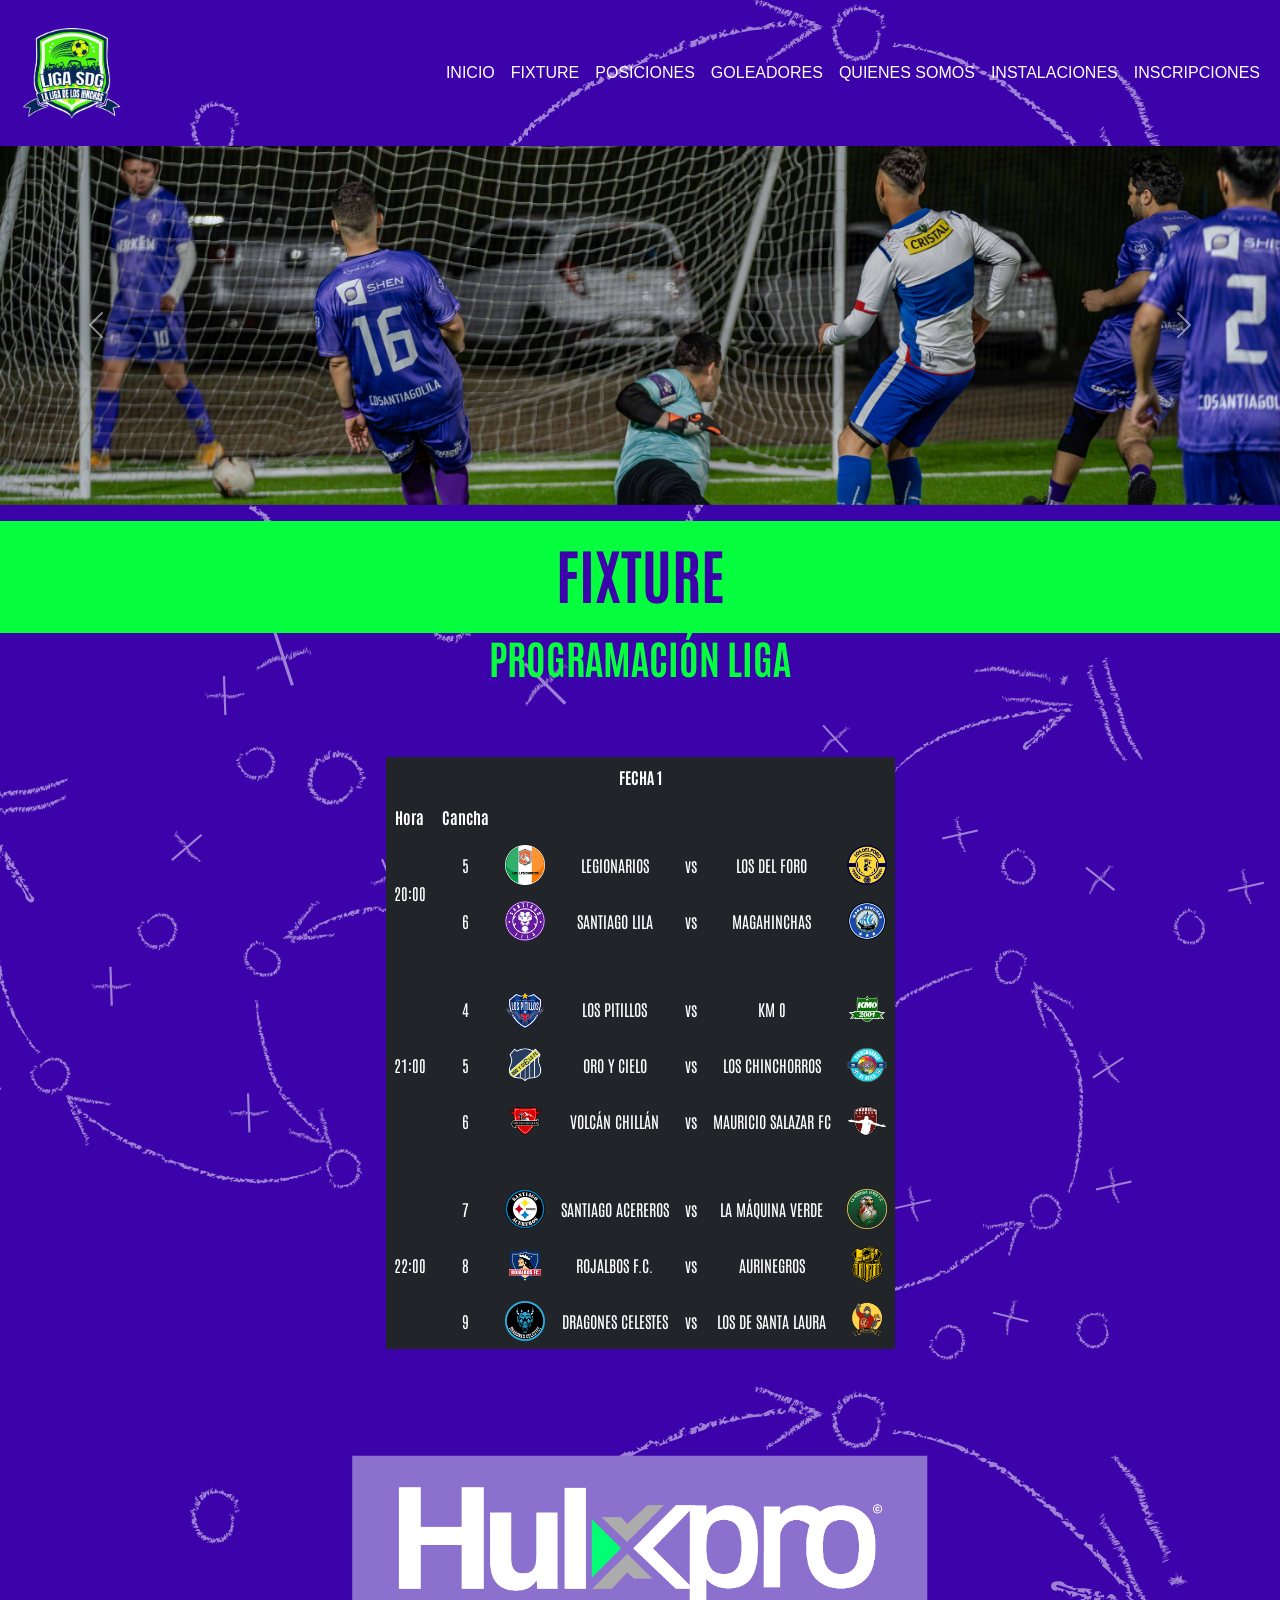
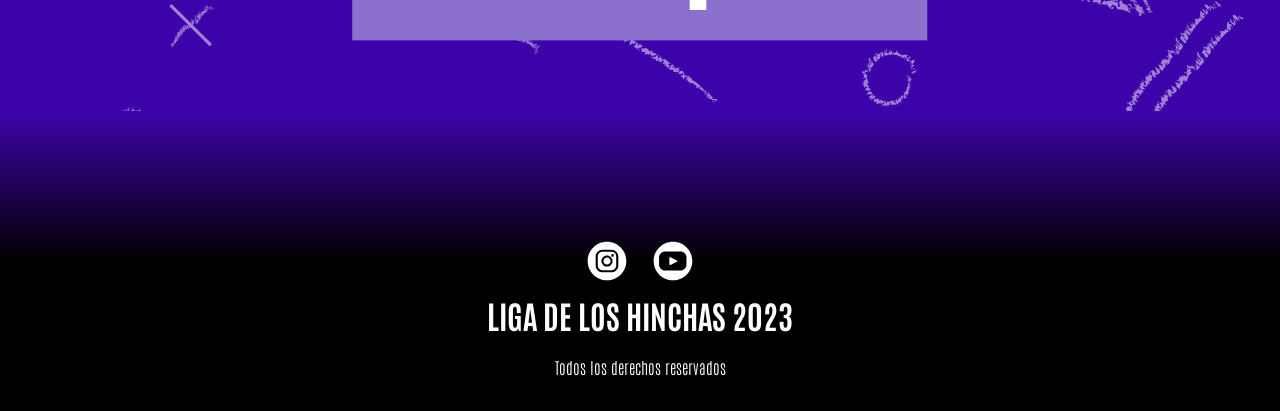
==== html/fixture.html @ db92ef1b "edicion logos" ====
<!DOCTYPE html>
<html lang="es">

<head>
    <meta charset="UTF-8">
    <meta name="viewport" content="width=device-width, initial-scale=1.0">
    <meta name="description" content="FIXTURE - Liga de los hinchas">
    <title> FIXTURE ⏐ LIGA DE LOS HINCHAS 2023</title>
    <!-- CSS BS -->
    <link href="https://cdn.jsdelivr.net/npm/bootstrap@5.3.2/dist/css/bootstrap.min.css" rel="stylesheet"
        integrity="sha384-T3c6CoIi6uLrA9TneNEoa7RxnatzjcDSCmG1MXxSR1GAsXEV/Dwwykc2MPK8M2HN" crossorigin="anonymous">

    <!-- CSS -->
    <link rel="stylesheet" href="../css/estilo.css">
    <link rel="shortcut icon" href="../img/LOGO 23.png">
</head>

<body>
    <header class="navbar navbar-expand-lg encabezado">
        <div class="container-fluid">
            <a href="../index.html" class="navbar-brand" href="#">
                <img class="ligaLogo" src="../img/LOGO 23.png" alt="Logo Liga">
            </a>
            <button class="navbar-toggler estilo-boton" type="button" data-bs-toggle="collapse"
                data-bs-target="#navbarNav" aria-controls="navbarNav" aria-expanded="false"
                aria-label="Toggle navigation">
                <img src="../img/icon.png" alt="Menú">
            </button>
            <nav class="collapse navbar-collapse" id="navbarNav">
                <ul class="navbar-nav fuentesNav ms-auto">
                    <li class="nav-item">
                        <a class="nav-link text-white" aria-current="page" href="../index.html">INICIO</a>
                    </li>
                    <li class="nav-item">
                        <a class="nav-link text-white" href="../html/fixture.html">FIXTURE</a>
                    </li>
                    <li class="nav-item">
                        <a class="nav-link text-white" href="../html/posiciones.html">POSICIONES</a>
                    </li>
                    <li class="nav-item">
                        <a class="nav-link text-white" href="../html/goleadores.html">GOLEADORES</a>
                    </li>
                    <li class="nav-item">
                        <a class="nav-link text-white" href="../html/quienessomos.html">QUIENES SOMOS</a>
                    </li>
                    <li class="nav-item">
                        <a class="nav-link text-white" href="../html/instalaciones.html">INSTALACIONES</a>
                    </li>
                    <li class="nav-item">
                        <a class="nav-link text-white" href="../html/inscripciones.html">INSCRIPCIONES</a>
                    </li>
                </ul>
            </nav>
        </div>
    </header>

    <main>
        <!-- CAROUSEL -->

        <div id="carouselExampleAutoplaying" class="carousel slide" data-bs-ride="carousel">
            <div class="carousel-inner">
                <div class="carousel-item active">
                    <img src="../img/banner.jpg" class="d-block w-100" alt="GolUC">
                </div>
                <div class="carousel-item">
                    <img src="../img/banner-1.jpg" class="d-block w-100" alt="iquique">
                </div>
                <div class="carousel-item">
                    <img src="../img/banner-2.jpg" class="d-block w-100" alt="angello">
                </div>
                <div class="carousel-item">
                    <img src="../img/banner-3.jpg" class="d-block w-100" alt="volcan">
                </div>
                <div class="carousel-item">
                    <img src="../img/banner-4.jpg" class="d-block w-100" alt="volcanOC">
                </div>

            </div>
            <button class="carousel-control-prev" type="button" data-bs-target="#carouselExample" data-bs-slide="prev">
                <span class="carousel-control-prev-icon" aria-hidden="true"></span>
                <span class="visually-hidden">Previous</span>
            </button>
            <button class="carousel-control-next" type="button" data-bs-target="#carouselExample" data-bs-slide="next">
                <span class="carousel-control-next-icon" aria-hidden="true"></span>
                <span class="visually-hidden">Next</span>
            </button>
        </div>

        <!-- TITULO -->

        <div class="tituloHoja mt-3">
            <h1>FIXTURE</h1>
        </div>

        <div>
            <h2>PROGRAMACIÓN LIGA</h2>
        </div>

        <div class="container">
            <div class="row justify-content-center">
                <div class="col-auto mt-5">
                    <table class="table table-md table-dark table-borderless mx-auto d-block">
                        <thead class="justify-content-center">
                            <tr class="text-center">
                                <th colspan="7">FECHA 1</th>
                            </tr>
                            <tr class="text-center">
                                <th>Hora</th>
                                <th>Cancha</th>
                                <th colspan="7">
                                    </td>
                            </tr>
                        </thead>
                        <tbody class="text-center">
                            <tr>
                                <td rowspan="2">20:00</td>
                                <td>5</td>
                                <td><img class="equipoLogo" src="../img/equipos/Los Legionarios.png" alt="Legionarios"></a></td>
                                <td>LEGIONARIOS</td>
                                <td>vs</td>
                                <td>LOS DEL FORO</td>
                                <td><img class="equipoLogo" src="../img/equipos/Logo LdF.png" alt="ldf"></a></td>
                            </tr>
                            <tr>
                                <td>6</td>
                                <td><img class="equipoLogo" src="../img/equipos/Club Social Santiago Lila.png" alt="stgolila"></a></td>
                                <td>SANTIAGO LILA</td>
                                <td>vs</td>
                                <td>MAGAHINCHAS</td>
                                <td><img class="equipoLogo" src="../img/equipos/MagaHinchas.png" alt="MagaHinchas"></a></td>
                            </tr>
                            <tr>
                                <td colspan="7"> </td>
                            </tr>
                            <tr>
                                <td colspan="7"> </td>
                            </tr>
                            <tr>
                                <td rowspan="3">21:00</td>
                                <td>4</td>
                                <td><img class="equipoLogo" src="../img/equipos/Los Pitillos FC.png" alt="Pitillos"></a></td>
                                <td>LOS PITILLOS</td>
                                <td>vs</td>
                                <td>KM 0</td>
                                <td><img class="equipoLogo" src="../img/equipos/Kilometro Cero.png" alt="km0"></a></td>
                            </tr>
                            <tr>
                                <td>5</td>
                                <td><img class="equipoLogo" src="../img/equipos/OROYCIELO FC.png" alt="oroycielo"></a></td>
                                <td>ORO Y CIELO</td>
                                <td>vs</td>
                                <td>LOS CHINCHORROS</td>
                                <td><img class="equipoLogo" src="../img/equipos/Chinchorros de Arica.png" alt="Chinchorros"></a></td>
                            </tr>
                            <tr>
                                <td>6</td>
                                <td><img class="equipoLogo" src="../img/equipos/Club Atletico Volcan Chillan.png" alt="volcan"></a></td>
                                <td>VOLCÁN CHILLÁN</td>
                                <td>vs</td>
                                <td>MAURICIO SALAZAR FC</td>
                                <td><img class="equipoLogo" src="../img/equipos/Mauricio Salazar FC.png" alt="mauricio"></a></td>
                            </tr>
                            <tr>
                                <td colspan="7"> </td>
                            </tr>
                            <tr>
                                <td colspan="7"> </td>
                            </tr>
                            <tr>
                                <td rowspan="3">22:00</td>
                                <td>7</td>
                                <td><img class="equipoLogo" src="../img/equipos/Stgo Acereros.png" alt="acereros"></a></td>
                                <td>SANTIAGO ACEREROS</td>
                                <td>vs</td>
                                <td>LA MÁQUINA VERDE</td>
                                <td><img class="equipoLogo" src="../img/equipos/La Maquina Verde.png" alt="maquinaverde"></a></td>
                            </tr>
                            <tr>
                                <td>8</td>
                                <td><img class="equipoLogo" src="../img/equipos/Rojalbos FC.png" alt="Rojalbos"></a></td>
                                <td>ROJALBOS F.C.</td>
                                <td>vs</td>
                                <td>AURINEGROS</td>
                                <td><img class="equipoLogo" src="../img/equipos/Los Aurinegros.png" alt="aurinegros"></a></td>
                            </tr>
                            <tr>
                                <td>9</td>
                                <td><img class="equipoLogo" src="../img/equipos/Dragones Celestes.png" alt="dragones"></a></td>
                                <td>DRAGONES CELESTES</td>
                                <td>vs</td>
                                <td>LOS DE SANTA LAURA</td>
                                <td><img class="equipoLogo" src="../img/equipos/Los de Sta Laura.png" alt="stalaura"></a></td>
                            </tr>
                        </tbody>
                    </table>
                </div>
            </div>
        </div>

    </main>

    <aside>
        <!-- auspicios -->
        <div id="carouselExampleAutoplaying" class="carousel slide" data-bs-ride="carousel">
            <div class="carousel-inner">
                <div class="carousel-item active">
                    <img src="../img/hulx.png" class="d-block w-100" alt="hulxpro">
                </div>
                <div class="carousel-item">
                    <img src="../img/PG Medic.png" class="d-block w-100" alt="pgmedic">
                </div>
                <div class="carousel-item">
                    <img src="../img/siker.png" class="d-block w-100" alt="siker">
                </div>
            </div>
        </div>
    </aside>

    <footer>
        <div class="footerMagic">
            <a href="https://www.instagram.com/ligadeloshinchas/">
                <img src="../img/instagram.svg" width="40px" alt="instagram" class="socialMedia"></a>
            <a href="https://www.youtube.com/channel/UC2h4QHnriYRCSRneR3cPmeQ">
                <img src="../img/youtube.svg" width="40px" alt="youtube" class="socialMedia"></a>
            <p class="ligaDelos"> LIGA DE LOS HINCHAS 2023 </p>
            <p class="derechosReservados"> Todos los derechos reservados </p>
        </div>
    </footer>

    <!-- JS BS -->
    <script src="https://cdn.jsdelivr.net/npm/bootstrap@5.3.2/dist/js/bootstrap.bundle.min.js"
        integrity="sha384-C6RzsynM9kWDrMNeT87bh95OGNyZPhcTNXj1NW7RuBCsyN/o0jlpcV8Qyq46cDfL" crossorigin="anonymous">
        </script>

</body>

</html>
---- css/estilo.css ----
/* COLORES */
/* FUENTES */
/* ANIMACIONES */
@import url("https://fonts.googleapis.com/css2?family=Antonio:wght@700&display=swap");
@keyframes texto {
  0% {
    opacity: 0;
  }
  100% {
    opacity: 100%;
  }
}
/* BODY */
* {
  margin: 0;
  padding: 0;
}

body {
  background-color: #3D03AA;
  background-image: url(../img/tactics.svg);
  grid-area: body;
}

/* ASIDE */
aside {
  margin: 20px;
  padding-top: 20px;
  padding-left: 10%;
  padding-right: 10%;
  padding-bottom: 20px;
}

h1 {
  font-size: 60px;
  font-weight: bold;
  text-align: center;
  font-family: "antonio", sans-serif;
  animation-name: texto;
  animation-duration: 4s;
  animation-iteration-count: 1;
  animation-delay: 1s;
}

h2 {
  font-size: 40px;
  color: #05ff3f;
  font-weight: bold;
  text-align: center;
  font-family: "antonio", sans-serif;
}

h3 {
  color: white;
  font-size: 1rem;
  font-family: Verdana, Geneva, Tahoma, sans-serif;
  margin: 30px;
}

h5 {
  color: #ffffff;
  font-weight: bold;
  font-size: 25px;
  font-family: "antonio", sans-serif;
}

a {
  color: #ffffff;
  font-family: Verdana, Geneva, Tahoma, sans-serif;
}

p {
  color: #ffffff;
  font-size: 1rem;
  font-family: Verdana, Geneva, Tahoma, sans-serif;
}

.tituloHoja {
  background-color: #05ff3f;
  color: #3D03AA;
  text-align: center;
  text-transform: uppercase;
  font-weight: bold;
  padding: 16px;
  margin-top: none;
}

.tituloSomos {
  text-align: center;
  margin: 20px;
}

.equipoLogo {
  height: 40px;
  align-self: center;
}

.equipoMuestra {
  height: 80px;
  align-self: center;
}

/* MIXIN */
/* FUENTE */
/* NAV */
.fuentesNav {
  color: #ffffff;
  font-size: 1, 5rem;
  text-transform: uppercase;
  padding-left: 15px;
}

.fuentesNav a:hover {
  background-color: #05ff3f;
  color: #3D03AA;
}

/* HEADER */
header {
  color: #ffffff;
}

.ligaLogo {
  width: 120px;
}

/* CAROUSEL */
.carouselExample {
  margin-bottom: 0px;
}

.navbar-toggler img {
  width: 45px;
  height: 40px;
}

.estilo-boton {
  border: solid 2px #ffffff;
}
.estilo-boton:hover {
  box-shadow: 0 0 5px #05ff3f;
}

/* CARDS */
/* Galeria de Noticias */
.tituloHoja {
  background-color: #05ff3f;
  color: #3D03AA;
  text-align: center;
  text-transform: uppercase;
  font-weight: bold;
  padding: 16px;
  margin-top: none;
}

.row {
  margin: 20px;
  padding: 0;
}
.row p,
.row h5 {
  color: #ffffff;
  text-align: center;
}
.row .col .card p {
  text-align: left;
  margin: auto;
}

.card-text {
  margin-top: 20px;
}

.card {
  background-color: #3D03AA;
  border: none;
}

.text-body-secondary {
  color: #ffffff;
}

.mapa-contenedor {
  position: relative;
  padding-bottom: 100%;
  height: 0;
  overflow: hidden;
}

.mapa-contenedor iframe {
  position: absolute;
  top: 0;
  left: 0;
  width: 100%;
  height: 100%;
}

/* TABLAS */
.container {
  font-family: "antonio", sans-serif;
  font-size: 1, 5rem;
  align-content: center;
}

td {
  align-content: center;
}

/* FORMULARIO */
label {
  text-align: center;
  font-family: Verdana, Geneva, Tahoma, sans-serif;
}

form ul li label {
  font-family: Verdana, Geneva, Tahoma, sans-serif;
}
form ul li textarea {
  width: 300px;
  box-sizing: border-box;
  border: 1px solid #05ff3f;
}

input {
  width: 300px;
  box-sizing: border-box;
  border: 1px solid #05ff3f;
}

/* INSCRIPCIONES */
.boton-inscripcion {
  background-color: #05ff3f;
  border-color: #ffffff;
  color: #3D03AA;
}

.formInscripciones {
  margin: 30px;
  color: #ffffff;
  border-color: #05ff3f;
  box-shadow: #05ff3f;
}

.formulario {
  color: #05ff3f;
  font-weight: bolder;
  background-color: #05ff3f;
  text-align: center;
  text-shadow: #05ff3f;
  font-family: Verdana, Geneva, Tahoma, sans-serif;
  font-display: center;
}

label {
  font-size: 1rem;
  text-align: center;
  font-family: Verdana, Geneva, Tahoma, sans-serif;
  font-display: center;
  display: flex;
}

.boton-inscripcion:hover {
  background-color: #3D03AA;
  color: #05ff3f;
  border-color: #ffffff;
}

/* FOOTER */
footer {
  background-image: linear-gradient(to bottom, #3D03AA, black, black);
  grid-area: footer;
  height: 300px;
  padding-top: 120px;
  padding-right: 30px;
  padding-bottom: 0px;
  padding-left: 30px;
  border: 10px;
}

.footerMagic {
  text-align: center;
  position: fixed bottom;
}

.socialMedia {
  margin-top: 10px;
  margin-bottom: 10px;
  margin-left: 10px;
  margin-right: 10px;
}

.derechosReservados {
  color: #ffffff;
  font-size: 1rem;
  font-weight: lighter;
  text-align: center;
  font-family: "antonio", sans-serif;
}

.ligaDelos {
  color: #ffffff;
  font-size: 2rem;
  font-weight: bold;
  font-family: "antonio", sans-serif;
  text-align: center;
}

/* INSTALACIONES */
.googleMaps {
  margin: 10px;
  padding: 10px;
  height: 70%;
}

.textoInstalaciones {
  text-align: left;
}

/* QUIENES SOMOS */
.youTube {
  margin: 10px;
  padding: 10px;
  height: 70%;
}

.mapa-responsive,
.imagen-responsive {
  width: 70%;
  height: auto;
  margin: 0 auto;
  display: block;
}

.centrarElemento {
  width: 100%;
  height: 100%;
  margin: 0;
  display: block;
}

.quienesSomos {
  margin: 30px;
  padding-left: 50px;
  padding-right: 50px;
  background-color: #3D03AA;
}

/*# sourceMappingURL=estilo.css.map */
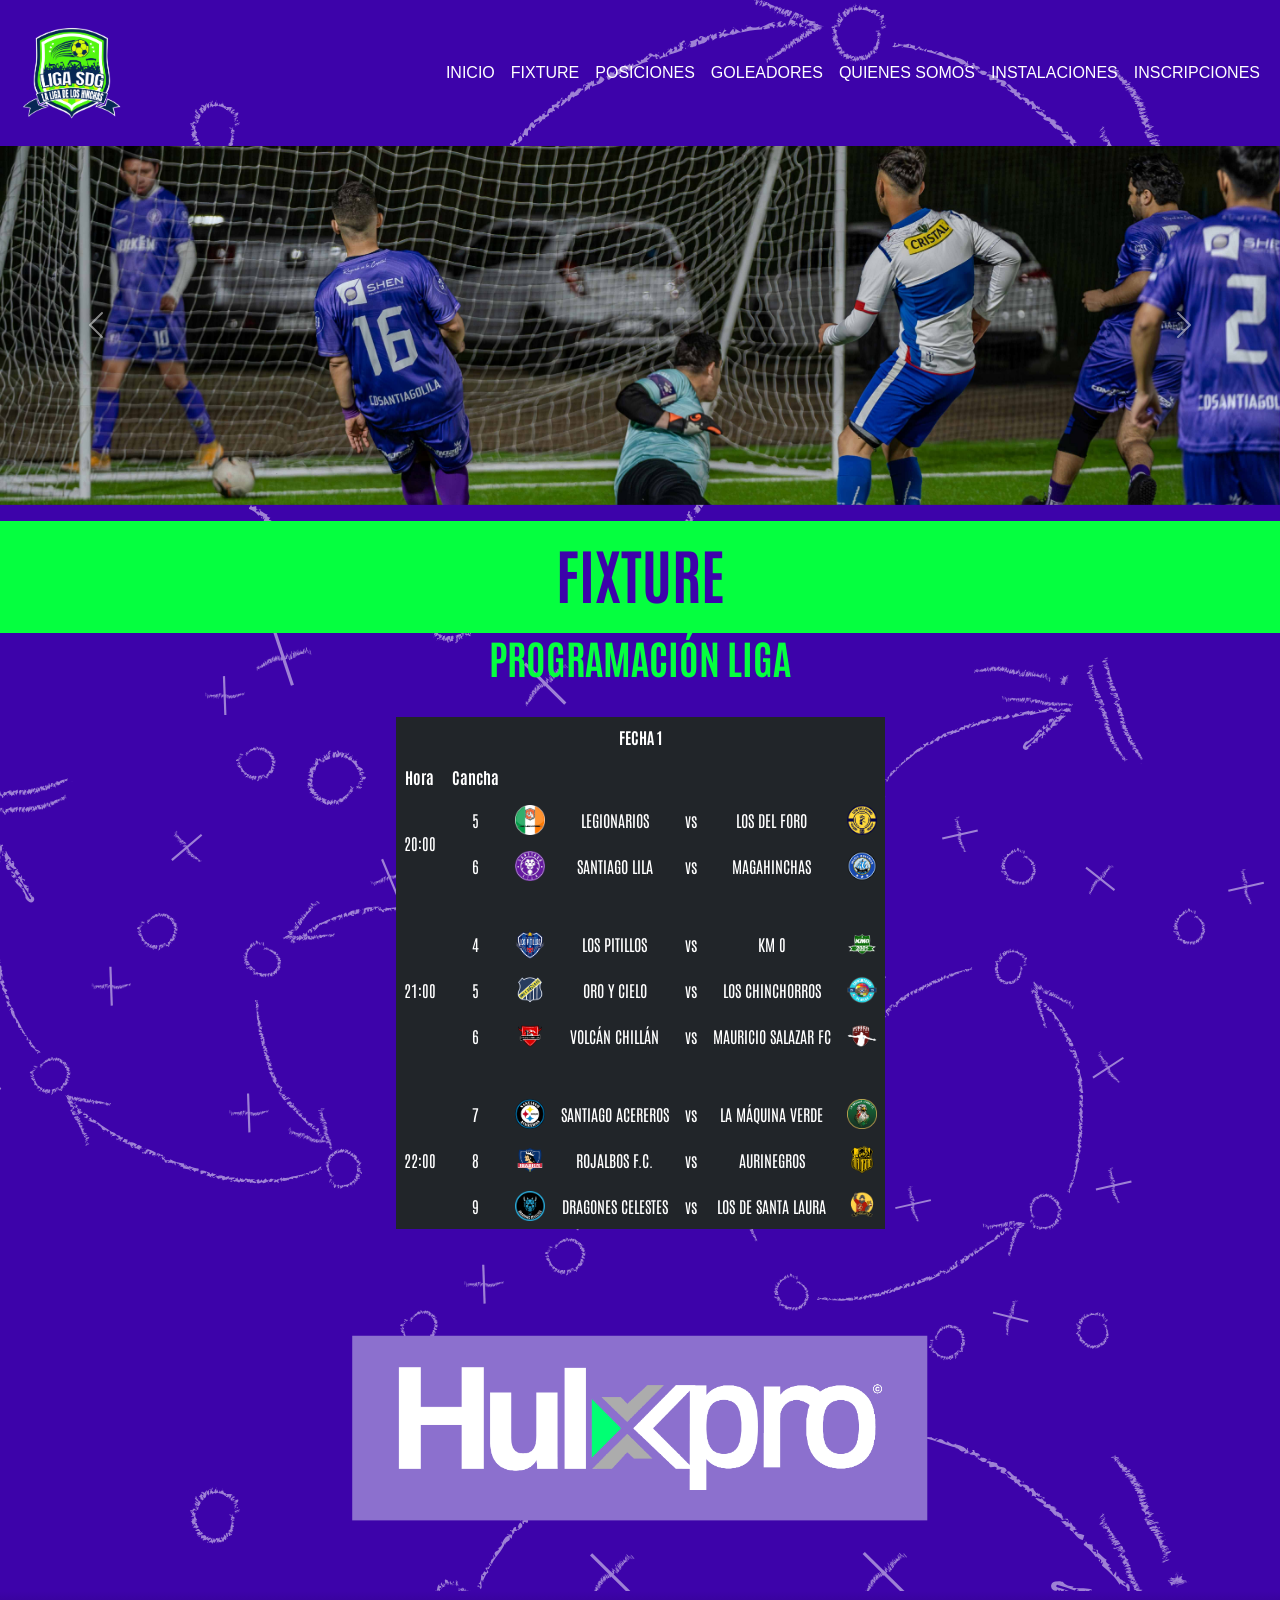
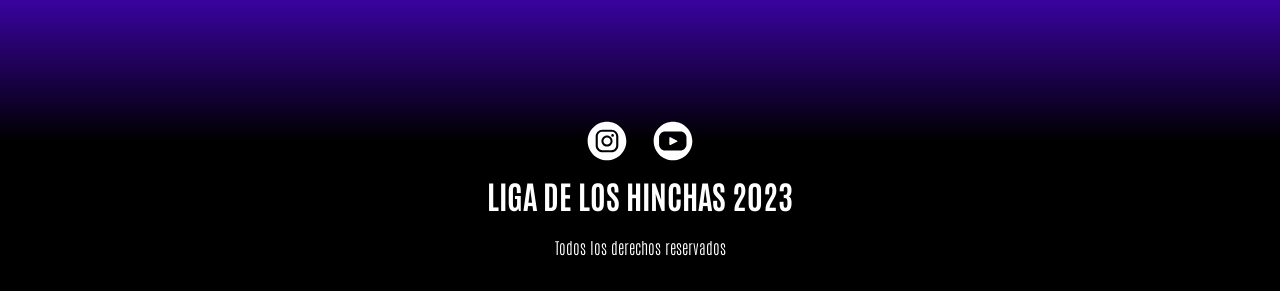
==== commit 21325614: "pequeños cambios" ====
--- a/html/fixture.html
+++ b/html/fixture.html
@@ -98,8 +98,8 @@
 
         <div class="container">
             <div class="row justify-content-center">
-                <div class="col-auto mt-5">
-                    <table class="table table-md table-dark table-borderless mx-auto d-block">
+                <div class="col-auto mt-2">
+                    <table class="table table-dark table-borderless mx-auto d-block">
                         <thead class="justify-content-center">
                             <tr class="text-center">
                                 <th colspan="7">FECHA 1</th>
@@ -115,7 +115,8 @@
                             <tr>
                                 <td rowspan="2">20:00</td>
                                 <td>5</td>
-                                <td><img class="equipoLogo" src="../img/equipos/Los Legionarios.png" alt="Legionarios"></a></td>
+                                <td><img class="equipoLogo" src="../img/equipos/Los Legionarios.png"
+                                        alt="Legionarios"></a></td>
                                 <td>LEGIONARIOS</td>
                                 <td>vs</td>
                                 <td>LOS DEL FORO</td>
@@ -123,11 +124,13 @@
                             </tr>
                             <tr>
                                 <td>6</td>
-                                <td><img class="equipoLogo" src="../img/equipos/Club Social Santiago Lila.png" alt="stgolila"></a></td>
+                                <td><img class="equipoLogo" src="../img/equipos/Club Social Santiago Lila.png"
+                                        alt="stgolila"></a></td>
                                 <td>SANTIAGO LILA</td>
                                 <td>vs</td>
                                 <td>MAGAHINCHAS</td>
-                                <td><img class="equipoLogo" src="../img/equipos/MagaHinchas.png" alt="MagaHinchas"></a></td>
+                                <td><img class="equipoLogo" src="../img/equipos/MagaHinchas.png" alt="MagaHinchas"></a>
+                                </td>
                             </tr>
                             <tr>
                                 <td colspan="7"> </td>
@@ -138,7 +141,8 @@
                             <tr>
                                 <td rowspan="3">21:00</td>
                                 <td>4</td>
-                                <td><img class="equipoLogo" src="../img/equipos/Los Pitillos FC.png" alt="Pitillos"></a></td>
+                                <td><img class="equipoLogo" src="../img/equipos/Los Pitillos FC.png" alt="Pitillos"></a>
+                                </td>
                                 <td>LOS PITILLOS</td>
                                 <td>vs</td>
                                 <td>KM 0</td>
@@ -146,19 +150,23 @@
                             </tr>
                             <tr>
                                 <td>5</td>
-                                <td><img class="equipoLogo" src="../img/equipos/OROYCIELO FC.png" alt="oroycielo"></a></td>
+                                <td><img class="equipoLogo" src="../img/equipos/OROYCIELO FC.png" alt="oroycielo"></a>
+                                </td>
                                 <td>ORO Y CIELO</td>
                                 <td>vs</td>
                                 <td>LOS CHINCHORROS</td>
-                                <td><img class="equipoLogo" src="../img/equipos/Chinchorros de Arica.png" alt="Chinchorros"></a></td>
+                                <td><img class="equipoLogo" src="../img/equipos/Chinchorros de Arica.png"
+                                        alt="Chinchorros"></a></td>
                             </tr>
                             <tr>
                                 <td>6</td>
-                                <td><img class="equipoLogo" src="../img/equipos/Club Atletico Volcan Chillan.png" alt="volcan"></a></td>
+                                <td><img class="equipoLogo" src="../img/equipos/Club Atletico Volcan Chillan.png"
+                                        alt="volcan"></a></td>
                                 <td>VOLCÁN CHILLÁN</td>
                                 <td>vs</td>
                                 <td>MAURICIO SALAZAR FC</td>
-                                <td><img class="equipoLogo" src="../img/equipos/Mauricio Salazar FC.png" alt="mauricio"></a></td>
+                                <td><img class="equipoLogo" src="../img/equipos/Mauricio Salazar FC.png"
+                                        alt="mauricio"></a></td>
                             </tr>
                             <tr>
                                 <td colspan="7"> </td>
@@ -169,27 +177,33 @@
                             <tr>
                                 <td rowspan="3">22:00</td>
                                 <td>7</td>
-                                <td><img class="equipoLogo" src="../img/equipos/Stgo Acereros.png" alt="acereros"></a></td>
+                                <td><img class="equipoLogo" src="../img/equipos/Stgo Acereros.png" alt="acereros"></a>
+                                </td>
                                 <td>SANTIAGO ACEREROS</td>
                                 <td>vs</td>
                                 <td>LA MÁQUINA VERDE</td>
-                                <td><img class="equipoLogo" src="../img/equipos/La Maquina Verde.png" alt="maquinaverde"></a></td>
+                                <td><img class="equipoLogo" src="../img/equipos/La Maquina Verde.png"
+                                        alt="maquinaverde"></a></td>
                             </tr>
                             <tr>
                                 <td>8</td>
-                                <td><img class="equipoLogo" src="../img/equipos/Rojalbos FC.png" alt="Rojalbos"></a></td>
+                                <td><img class="equipoLogo" src="../img/equipos/Rojalbos FC.png" alt="Rojalbos"></a>
+                                </td>
                                 <td>ROJALBOS F.C.</td>
                                 <td>vs</td>
                                 <td>AURINEGROS</td>
-                                <td><img class="equipoLogo" src="../img/equipos/Los Aurinegros.png" alt="aurinegros"></a></td>
+                                <td><img class="equipoLogo" src="../img/equipos/Los Aurinegros.png"
+                                        alt="aurinegros"></a></td>
                             </tr>
                             <tr>
                                 <td>9</td>
-                                <td><img class="equipoLogo" src="../img/equipos/Dragones Celestes.png" alt="dragones"></a></td>
+                                <td><img class="equipoLogo" src="../img/equipos/Dragones Celestes.png"
+                                        alt="dragones"></a></td>
                                 <td>DRAGONES CELESTES</td>
                                 <td>vs</td>
                                 <td>LOS DE SANTA LAURA</td>
-                                <td><img class="equipoLogo" src="../img/equipos/Los de Sta Laura.png" alt="stalaura"></a></td>
+                                <td><img class="equipoLogo" src="../img/equipos/Los de Sta Laura.png"
+                                        alt="stalaura"></a></td>
                             </tr>
                         </tbody>
                     </table>
--- a/css/estilo.css
+++ b/css/estilo.css
@@ -91,7 +91,7 @@
 }
 
 .equipoLogo {
-  height: 40px;
+  height: 30px;
   align-self: center;
 }
 
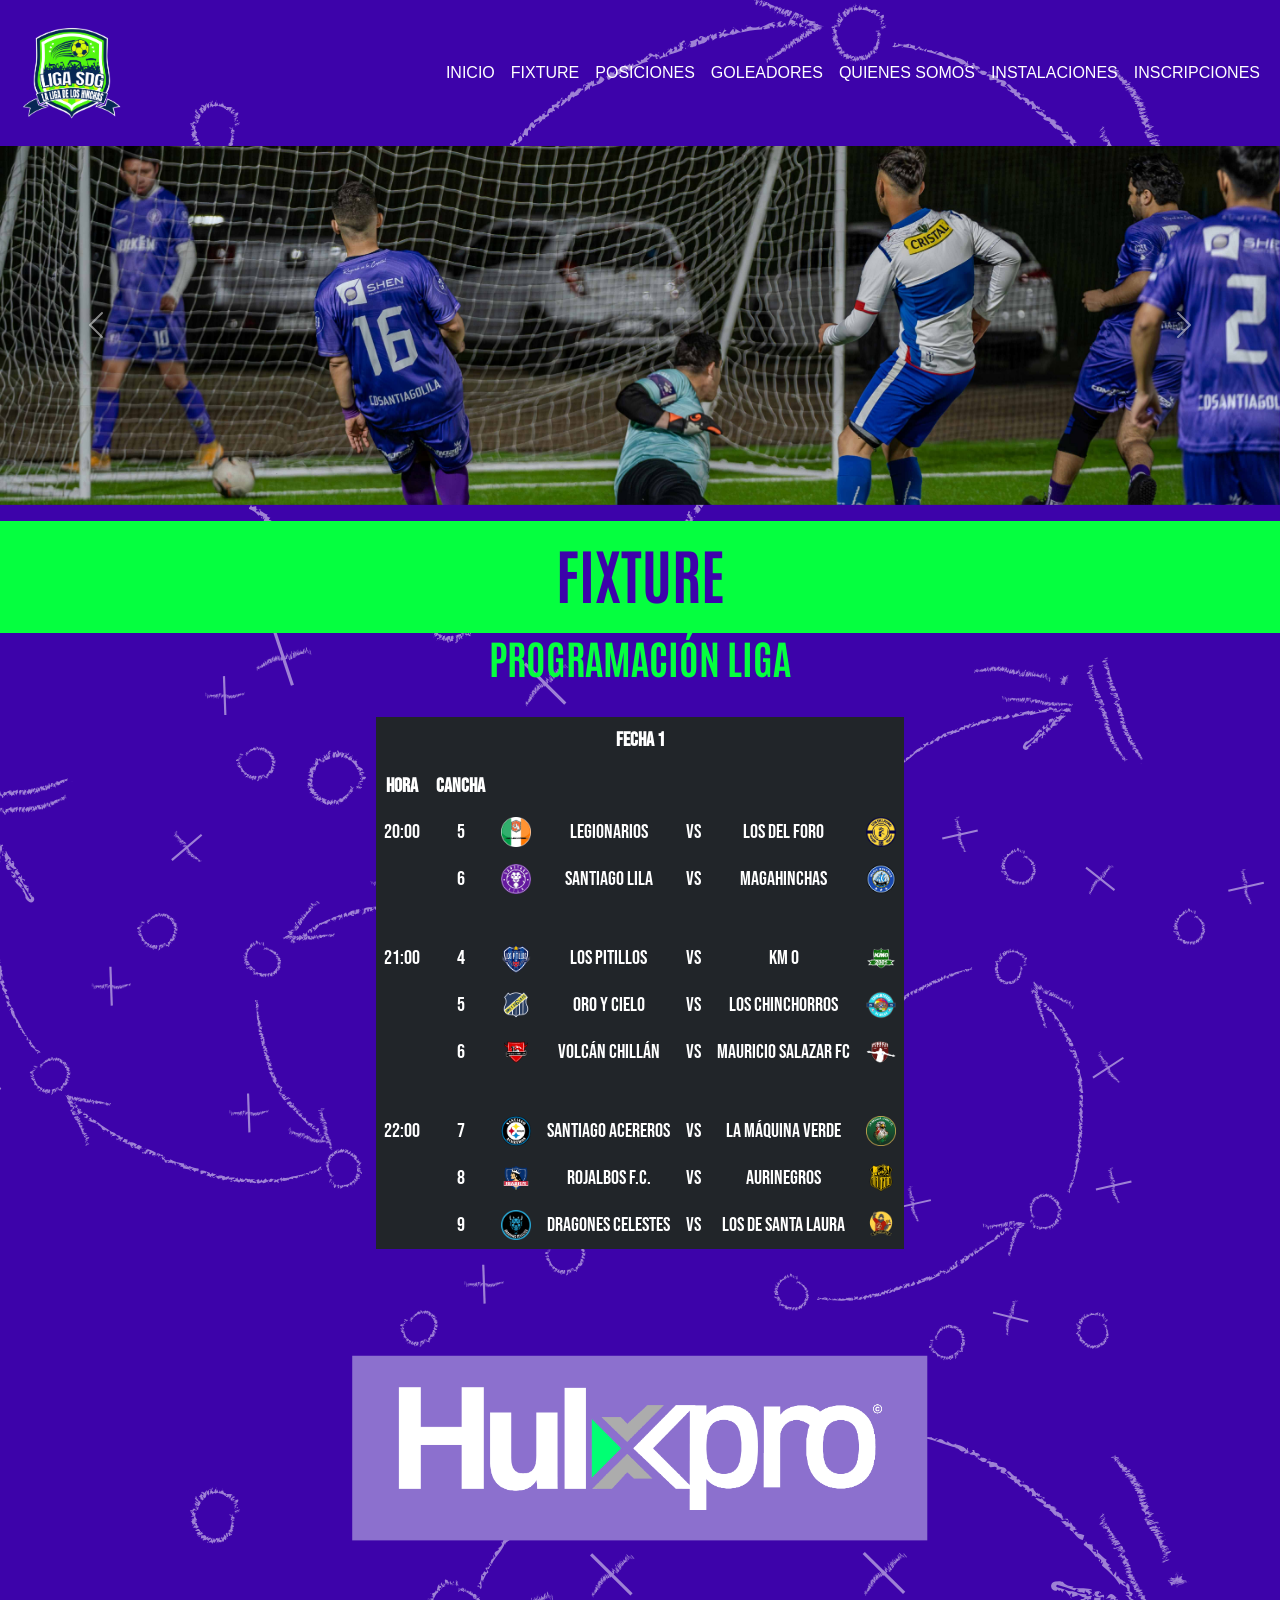
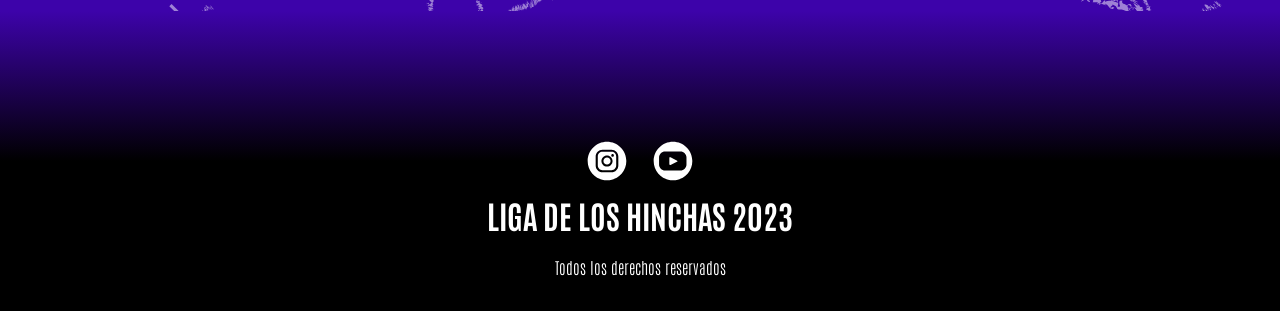
==== commit a8bade9e: "cambiando fuentes" ====
--- a/html/fixture.html
+++ b/html/fixture.html
@@ -99,7 +99,7 @@
         <div class="container">
             <div class="row justify-content-center">
                 <div class="col-auto mt-2">
-                    <table class="table table-dark table-borderless mx-auto d-block">
+                    <table class="table table-hover table-dark table-borderless mx-auto d-block">
                         <thead class="justify-content-center">
                             <tr class="text-center">
                                 <th colspan="7">FECHA 1</th>
--- a/css/estilo.css
+++ b/css/estilo.css
@@ -1,7 +1,8 @@
 /* COLORES */
 /* FUENTES */
 /* ANIMACIONES */
-@import url("https://fonts.googleapis.com/css2?family=Antonio:wght@700&display=swap");
+@import url("https://fonts.googleapis.com/css2?family=Antonio:wght@200;500;700&display=swap");
+@import url("https://fonts.googleapis.com/css2?family=Bebas+Neue&display=swap");
 @keyframes texto {
   0% {
     opacity: 0;
@@ -197,12 +198,8 @@
 
 /* TABLAS */
 .container {
-  font-family: "antonio", sans-serif;
-  font-size: 1, 5rem;
-  align-content: center;
-}
-
-td {
+  font-family: "Bebas Neue", sans-serif;
+  font-size: 20px;
   align-content: center;
 }
 
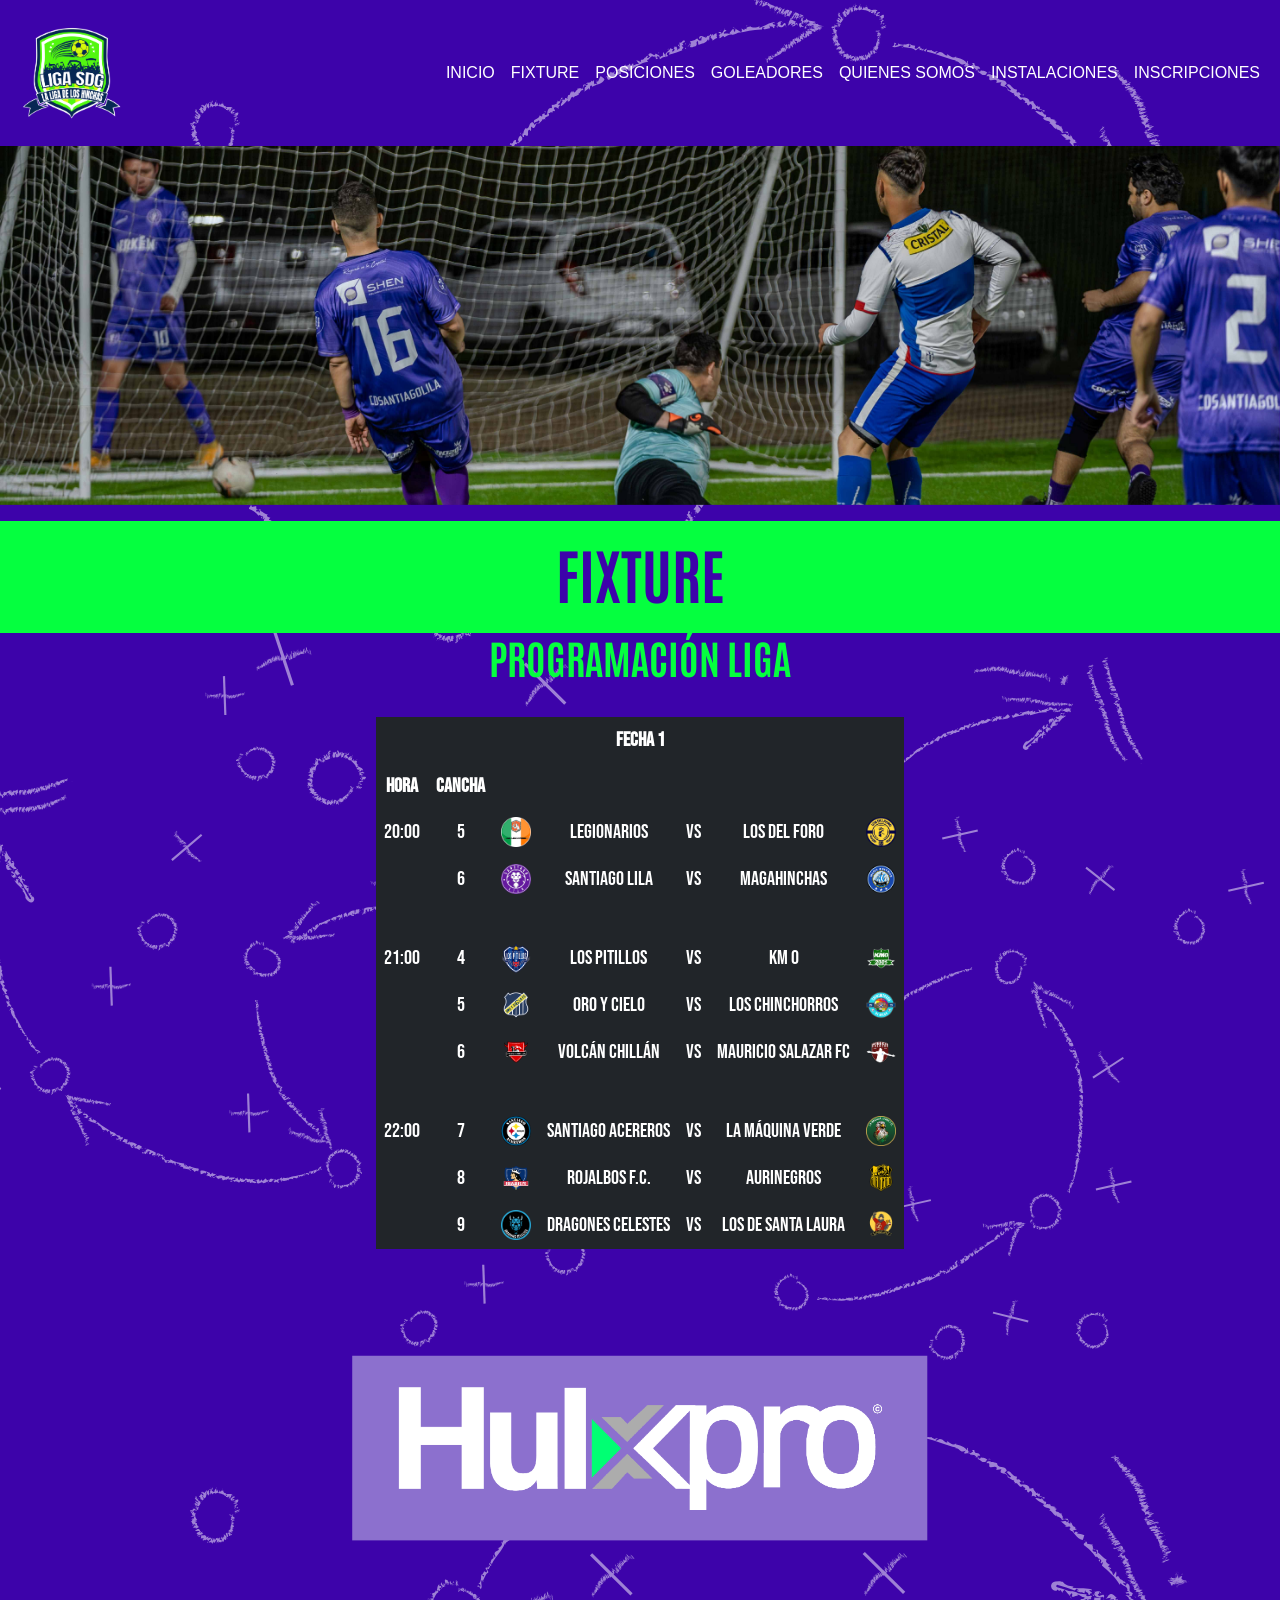
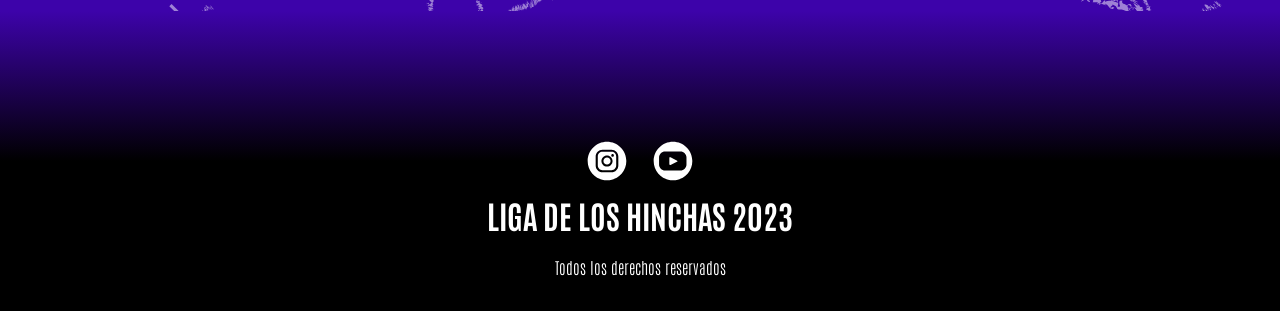
==== commit df767238: "carrusel" ====
--- a/html/fixture.html
+++ b/html/fixture.html
@@ -57,7 +57,7 @@
     <main>
         <!-- CAROUSEL -->
 
-        <div id="carouselExampleAutoplaying" class="carousel slide" data-bs-ride="carousel">
+        <div id="carouselExampleAutoplaying" class="carousel slide carousel-fade" data-bs-ride="carousel">
             <div class="carousel-inner">
                 <div class="carousel-item active">
                     <img src="../img/banner.jpg" class="d-block w-100" alt="GolUC">
@@ -74,16 +74,7 @@
                 <div class="carousel-item">
                     <img src="../img/banner-4.jpg" class="d-block w-100" alt="volcanOC">
                 </div>
-
             </div>
-            <button class="carousel-control-prev" type="button" data-bs-target="#carouselExample" data-bs-slide="prev">
-                <span class="carousel-control-prev-icon" aria-hidden="true"></span>
-                <span class="visually-hidden">Previous</span>
-            </button>
-            <button class="carousel-control-next" type="button" data-bs-target="#carouselExample" data-bs-slide="next">
-                <span class="carousel-control-next-icon" aria-hidden="true"></span>
-                <span class="visually-hidden">Next</span>
-            </button>
         </div>
 
         <!-- TITULO -->
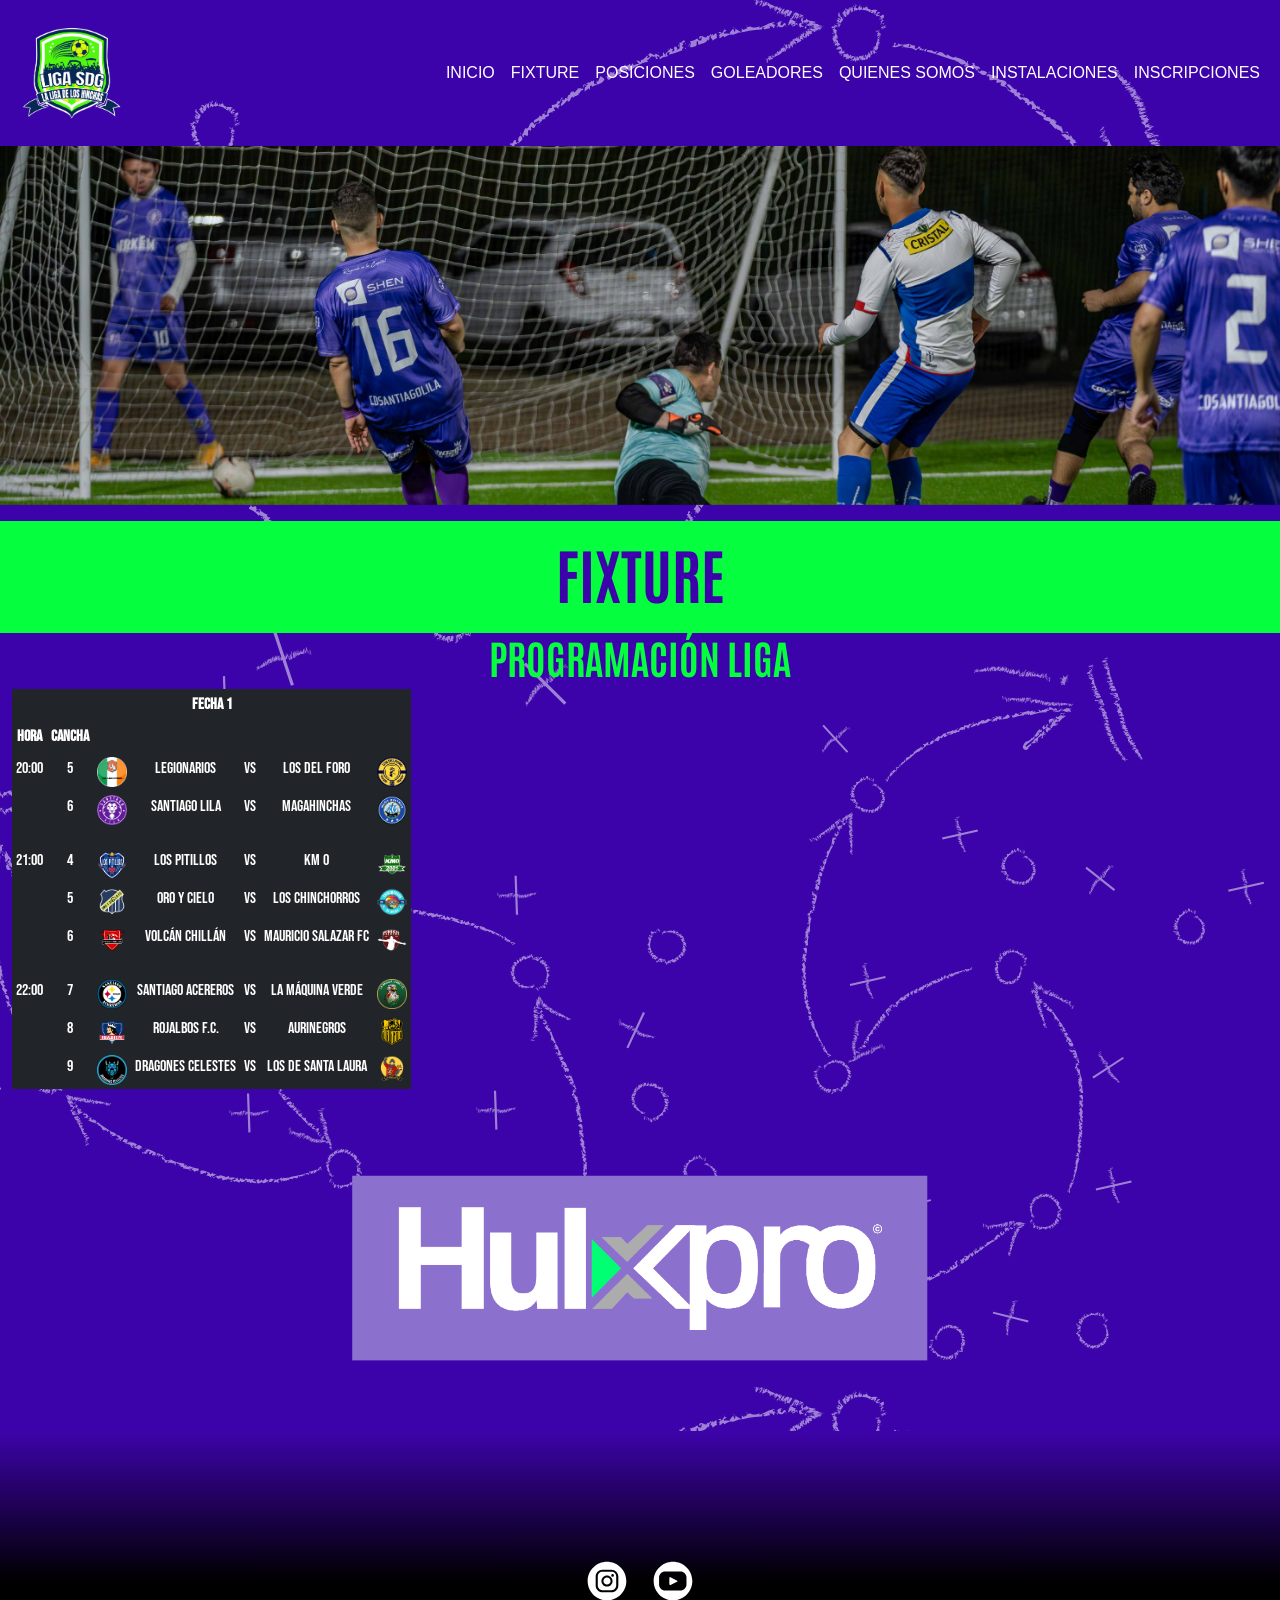
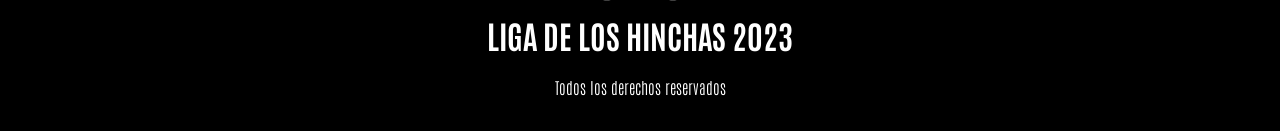
==== commit 09c342ed: "fixture tabla" ====
--- a/html/fixture.html
+++ b/html/fixture.html
@@ -87,118 +87,120 @@
             <h2>PROGRAMACIÓN LIGA</h2>
         </div>
 
+
         <div class="container">
             <div class="row justify-content-center">
-                <div class="col-auto mt-2">
-                    <table class="table table-hover table-dark table-borderless mx-auto d-block">
-                        <thead class="justify-content-center">
-                            <tr class="text-center">
-                                <th colspan="7">FECHA 1</th>
-                            </tr>
-                            <tr class="text-center">
-                                <th>Hora</th>
-                                <th>Cancha</th>
-                                <th colspan="7">
-                                    </td>
-                            </tr>
-                        </thead>
-                        <tbody class="text-center">
-                            <tr>
-                                <td rowspan="2">20:00</td>
-                                <td>5</td>
-                                <td><img class="equipoLogo" src="../img/equipos/Los Legionarios.png"
-                                        alt="Legionarios"></a></td>
-                                <td>LEGIONARIOS</td>
-                                <td>vs</td>
-                                <td>LOS DEL FORO</td>
-                                <td><img class="equipoLogo" src="../img/equipos/Logo LdF.png" alt="ldf"></a></td>
-                            </tr>
-                            <tr>
-                                <td>6</td>
-                                <td><img class="equipoLogo" src="../img/equipos/Club Social Santiago Lila.png"
-                                        alt="stgolila"></a></td>
-                                <td>SANTIAGO LILA</td>
-                                <td>vs</td>
-                                <td>MAGAHINCHAS</td>
-                                <td><img class="equipoLogo" src="../img/equipos/MagaHinchas.png" alt="MagaHinchas"></a>
+                <table class="table table-hover table-sm table-dark table-borderless mx-auto d-block">
+                    <thead class="justify-content-center">
+                        <tr class="text-center">
+                            <th colspan="7">FECHA 1</th>
+                        </tr>
+                        <tr class="text-center">
+                            <th>Hora</th>
+                            <th>Cancha</th>
+                            <th colspan="7">
                                 </td>
-                            </tr>
-                            <tr>
-                                <td colspan="7"> </td>
-                            </tr>
-                            <tr>
-                                <td colspan="7"> </td>
-                            </tr>
-                            <tr>
-                                <td rowspan="3">21:00</td>
-                                <td>4</td>
-                                <td><img class="equipoLogo" src="../img/equipos/Los Pitillos FC.png" alt="Pitillos"></a>
-                                </td>
-                                <td>LOS PITILLOS</td>
-                                <td>vs</td>
-                                <td>KM 0</td>
-                                <td><img class="equipoLogo" src="../img/equipos/Kilometro Cero.png" alt="km0"></a></td>
-                            </tr>
-                            <tr>
-                                <td>5</td>
-                                <td><img class="equipoLogo" src="../img/equipos/OROYCIELO FC.png" alt="oroycielo"></a>
-                                </td>
-                                <td>ORO Y CIELO</td>
-                                <td>vs</td>
-                                <td>LOS CHINCHORROS</td>
-                                <td><img class="equipoLogo" src="../img/equipos/Chinchorros de Arica.png"
-                                        alt="Chinchorros"></a></td>
-                            </tr>
-                            <tr>
-                                <td>6</td>
-                                <td><img class="equipoLogo" src="../img/equipos/Club Atletico Volcan Chillan.png"
-                                        alt="volcan"></a></td>
-                                <td>VOLCÁN CHILLÁN</td>
-                                <td>vs</td>
-                                <td>MAURICIO SALAZAR FC</td>
-                                <td><img class="equipoLogo" src="../img/equipos/Mauricio Salazar FC.png"
-                                        alt="mauricio"></a></td>
-                            </tr>
-                            <tr>
-                                <td colspan="7"> </td>
-                            </tr>
-                            <tr>
-                                <td colspan="7"> </td>
-                            </tr>
-                            <tr>
-                                <td rowspan="3">22:00</td>
-                                <td>7</td>
-                                <td><img class="equipoLogo" src="../img/equipos/Stgo Acereros.png" alt="acereros"></a>
-                                </td>
-                                <td>SANTIAGO ACEREROS</td>
-                                <td>vs</td>
-                                <td>LA MÁQUINA VERDE</td>
-                                <td><img class="equipoLogo" src="../img/equipos/La Maquina Verde.png"
-                                        alt="maquinaverde"></a></td>
-                            </tr>
-                            <tr>
-                                <td>8</td>
-                                <td><img class="equipoLogo" src="../img/equipos/Rojalbos FC.png" alt="Rojalbos"></a>
-                                </td>
-                                <td>ROJALBOS F.C.</td>
-                                <td>vs</td>
-                                <td>AURINEGROS</td>
-                                <td><img class="equipoLogo" src="../img/equipos/Los Aurinegros.png"
-                                        alt="aurinegros"></a></td>
-                            </tr>
-                            <tr>
-                                <td>9</td>
-                                <td><img class="equipoLogo" src="../img/equipos/Dragones Celestes.png"
-                                        alt="dragones"></a></td>
-                                <td>DRAGONES CELESTES</td>
-                                <td>vs</td>
-                                <td>LOS DE SANTA LAURA</td>
-                                <td><img class="equipoLogo" src="../img/equipos/Los de Sta Laura.png"
-                                        alt="stalaura"></a></td>
-                            </tr>
-                        </tbody>
-                    </table>
-                </div>
+                        </tr>
+                    </thead>
+                    <tbody class="text-center">
+                        <tr>
+                            <td rowspan="2">20:00</td>
+                            <td>5</td>
+                            <td><img class="equipoLogo" src="../img/equipos/Los Legionarios.png" alt="Legionarios"></a>
+                            </td>
+                            <td>LEGIONARIOS</td>
+                            <td>vs</td>
+                            <td>LOS DEL FORO</td>
+                            <td><img class="equipoLogo" src="../img/equipos/Logo LdF.png" alt="ldf"></a></td>
+                        </tr>
+                        <tr>
+                            <td>6</td>
+                            <td><img class="equipoLogo" src="../img/equipos/Club Social Santiago Lila.png"
+                                    alt="stgolila"></a></td>
+                            <td>SANTIAGO LILA</td>
+                            <td>vs</td>
+                            <td>MAGAHINCHAS</td>
+                            <td><img class="equipoLogo" src="../img/equipos/MagaHinchas.png" alt="MagaHinchas"></a>
+                            </td>
+                        </tr>
+                        <tr>
+                            <td colspan="7"> </td>
+                        </tr>
+                        <tr>
+                            <td colspan="7"> </td>
+                        </tr>
+                        <tr>
+                            <td rowspan="3">21:00</td>
+                            <td>4</td>
+                            <td><img class="equipoLogo" src="../img/equipos/Los Pitillos FC.png" alt="Pitillos"></a>
+                            </td>
+                            <td>LOS PITILLOS</td>
+                            <td>vs</td>
+                            <td>KM 0</td>
+                            <td><img class="equipoLogo" src="../img/equipos/Kilometro Cero.png" alt="km0"></a>
+                            </td>
+                        </tr>
+                        <tr>
+                            <td>5</td>
+                            <td><img class="equipoLogo" src="../img/equipos/OROYCIELO FC.png" alt="oroycielo"></a>
+                            </td>
+                            <td>ORO Y CIELO</td>
+                            <td>vs</td>
+                            <td>LOS CHINCHORROS</td>
+                            <td><img class="equipoLogo" src="../img/equipos/Chinchorros de Arica.png"
+                                    alt="Chinchorros"></a>
+                            </td>
+                        </tr>
+                        <tr>
+                            <td>6</td>
+                            <td><img class="equipoLogo" src="../img/equipos/Club Atletico Volcan Chillan.png"
+                                    alt="volcan"></a></td>
+                            <td>VOLCÁN CHILLÁN</td>
+                            <td>vs</td>
+                            <td>MAURICIO SALAZAR FC</td>
+                            <td><img class="equipoLogo" src="../img/equipos/Mauricio Salazar FC.png" alt="mauricio"></a>
+                            </td>
+                        </tr>
+                        <tr>
+                            <td colspan="7"> </td>
+                        </tr>
+                        <tr>
+                            <td colspan="7"> </td>
+                        </tr>
+                        <tr>
+                            <td rowspan="3">22:00</td>
+                            <td>7</td>
+                            <td><img class="equipoLogo" src="../img/equipos/Stgo Acereros.png" alt="acereros"></a>
+                            </td>
+                            <td>SANTIAGO ACEREROS</td>
+                            <td>vs</td>
+                            <td>LA MÁQUINA VERDE</td>
+                            <td><img class="equipoLogo" src="../img/equipos/La Maquina Verde.png"
+                                    alt="maquinaverde"></a>
+                            </td>
+                        </tr>
+                        <tr>
+                            <td>8</td>
+                            <td><img class="equipoLogo" src="../img/equipos/Rojalbos FC.png" alt="Rojalbos"></a>
+                            </td>
+                            <td>ROJALBOS F.C.</td>
+                            <td>vs</td>
+                            <td>AURINEGROS</td>
+                            <td><img class="equipoLogo" src="../img/equipos/Los Aurinegros.png" alt="aurinegros"></a>
+                            </td>
+                        </tr>
+                        <tr>
+                            <td>9</td>
+                            <td><img class="equipoLogo" src="../img/equipos/Dragones Celestes.png" alt="dragones"></a>
+                            </td>
+                            <td>DRAGONES CELESTES</td>
+                            <td>vs</td>
+                            <td>LOS DE SANTA LAURA</td>
+                            <td><img class="equipoLogo" src="../img/equipos/Los de Sta Laura.png" alt="stalaura"></a>
+                            </td>
+                        </tr>
+                    </tbody>
+                </table>
             </div>
         </div>
 
--- a/css/estilo.css
+++ b/css/estilo.css
@@ -155,8 +155,8 @@
 }
 
 .row {
-  margin: 20px;
-  padding: 0;
+  margin: auto;
+  padding: auto;
 }
 .row p,
 .row h5 {
@@ -199,8 +199,11 @@
 /* TABLAS */
 .container {
   font-family: "Bebas Neue", sans-serif;
-  font-size: 20px;
+  font-size: 16px;
   align-content: center;
+  margin: 0px;
+  border: 0px;
+  padding: 0px;
 }
 
 /* FORMULARIO */
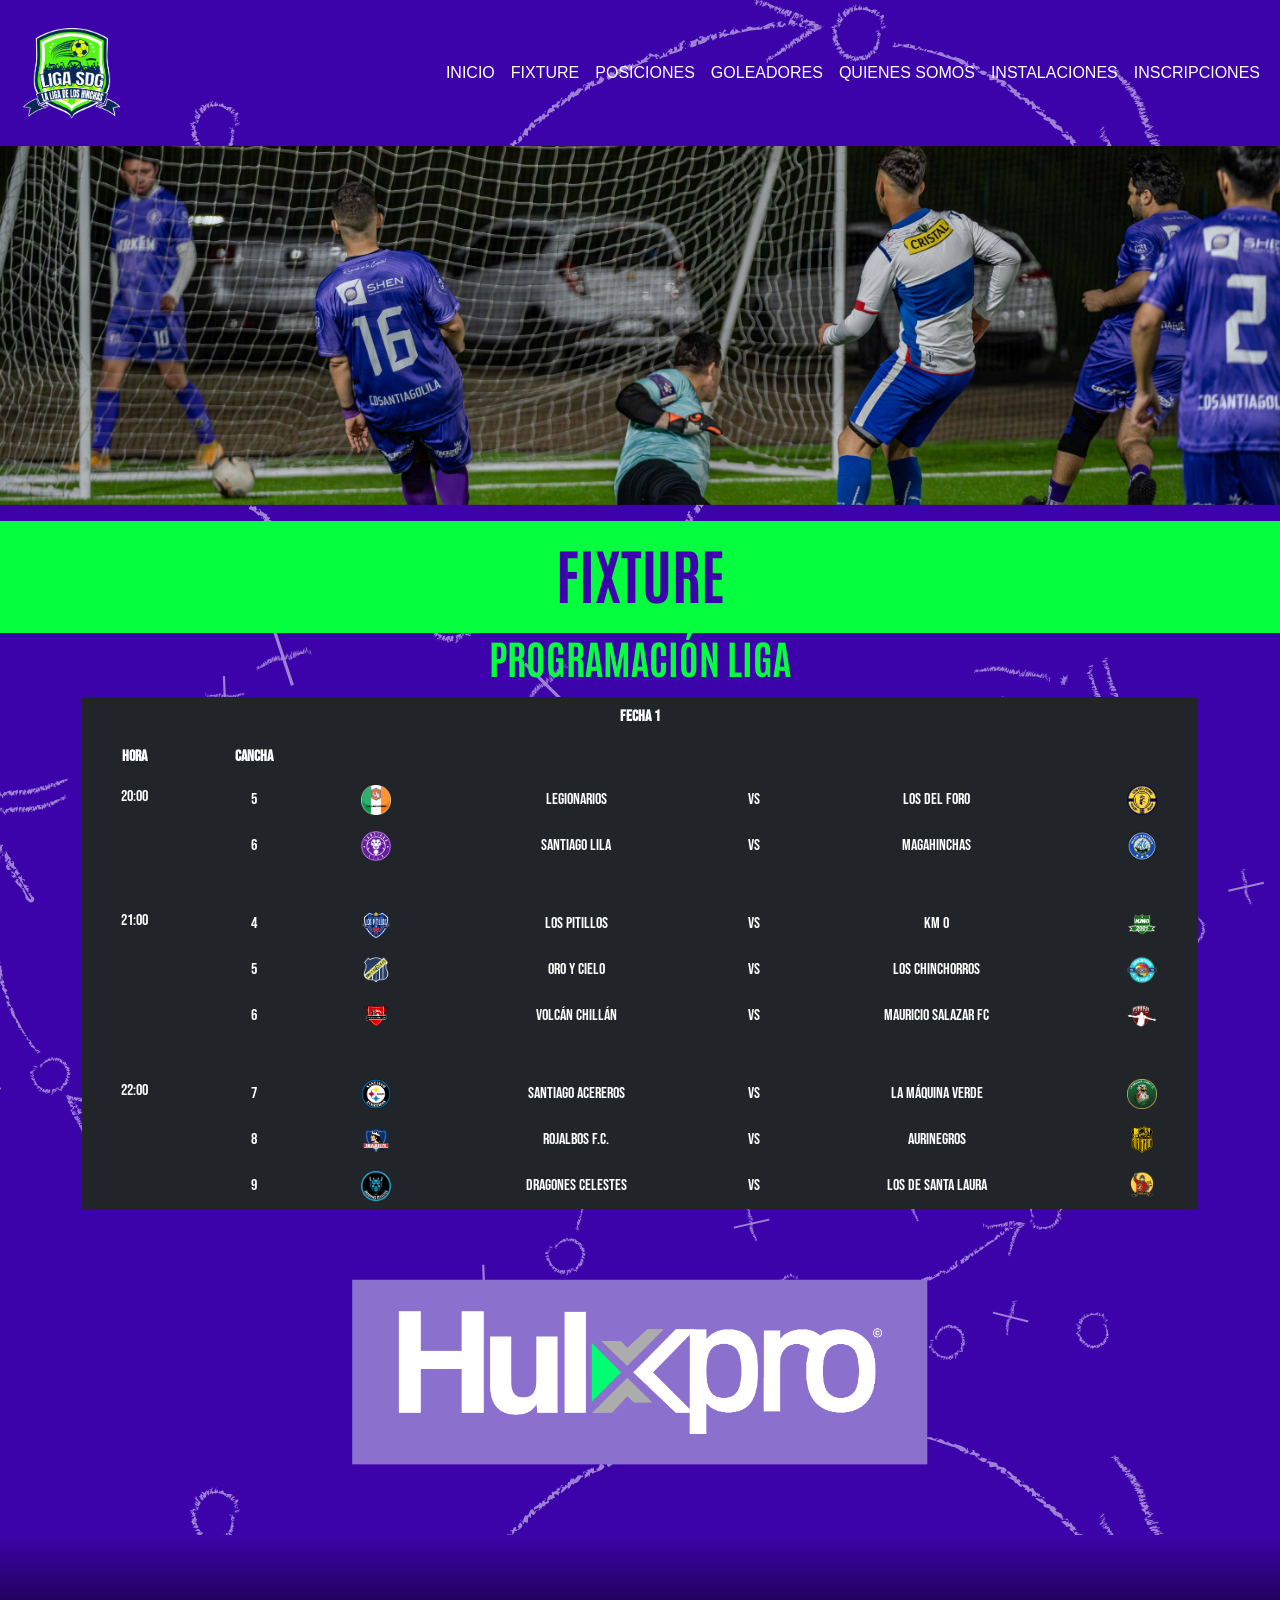
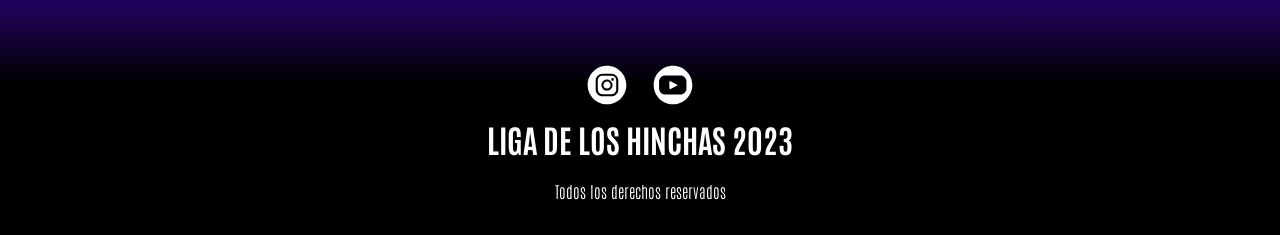
==== commit 1149340e: "cambiando tablas" ====
--- a/html/fixture.html
+++ b/html/fixture.html
@@ -87,10 +87,9 @@
             <h2>PROGRAMACIÓN LIGA</h2>
         </div>
 
-
-        <div class="container">
-            <div class="row justify-content-center">
-                <table class="table table-hover table-sm table-dark table-borderless mx-auto d-block">
+        <div class="container align-middle mt-3">
+            <div class="table-responsive-sm mx-auto text-center">
+                <table class="table table-dark table-borderless align-middle">
                     <thead class="justify-content-center">
                         <tr class="text-center">
                             <th colspan="7">FECHA 1</th>
@@ -104,7 +103,7 @@
                     </thead>
                     <tbody class="text-center">
                         <tr>
-                            <td rowspan="2">20:00</td>
+                            <td class="align-top" rowspan="2">20:00</td>
                             <td>5</td>
                             <td><img class="equipoLogo" src="../img/equipos/Los Legionarios.png" alt="Legionarios"></a>
                             </td>
@@ -130,7 +129,7 @@
                             <td colspan="7"> </td>
                         </tr>
                         <tr>
-                            <td rowspan="3">21:00</td>
+                            <td class="align-top" rowspan="3">21:00</td>
                             <td>4</td>
                             <td><img class="equipoLogo" src="../img/equipos/Los Pitillos FC.png" alt="Pitillos"></a>
                             </td>
@@ -168,7 +167,7 @@
                             <td colspan="7"> </td>
                         </tr>
                         <tr>
-                            <td rowspan="3">22:00</td>
+                            <td class="align-top" rowspan="3">22:00</td>
                             <td>7</td>
                             <td><img class="equipoLogo" src="../img/equipos/Stgo Acereros.png" alt="acereros"></a>
                             </td>
--- a/css/estilo.css
+++ b/css/estilo.css
@@ -200,10 +200,6 @@
 .container {
   font-family: "Bebas Neue", sans-serif;
   font-size: 16px;
-  align-content: center;
-  margin: 0px;
-  border: 0px;
-  padding: 0px;
 }
 
 /* FORMULARIO */
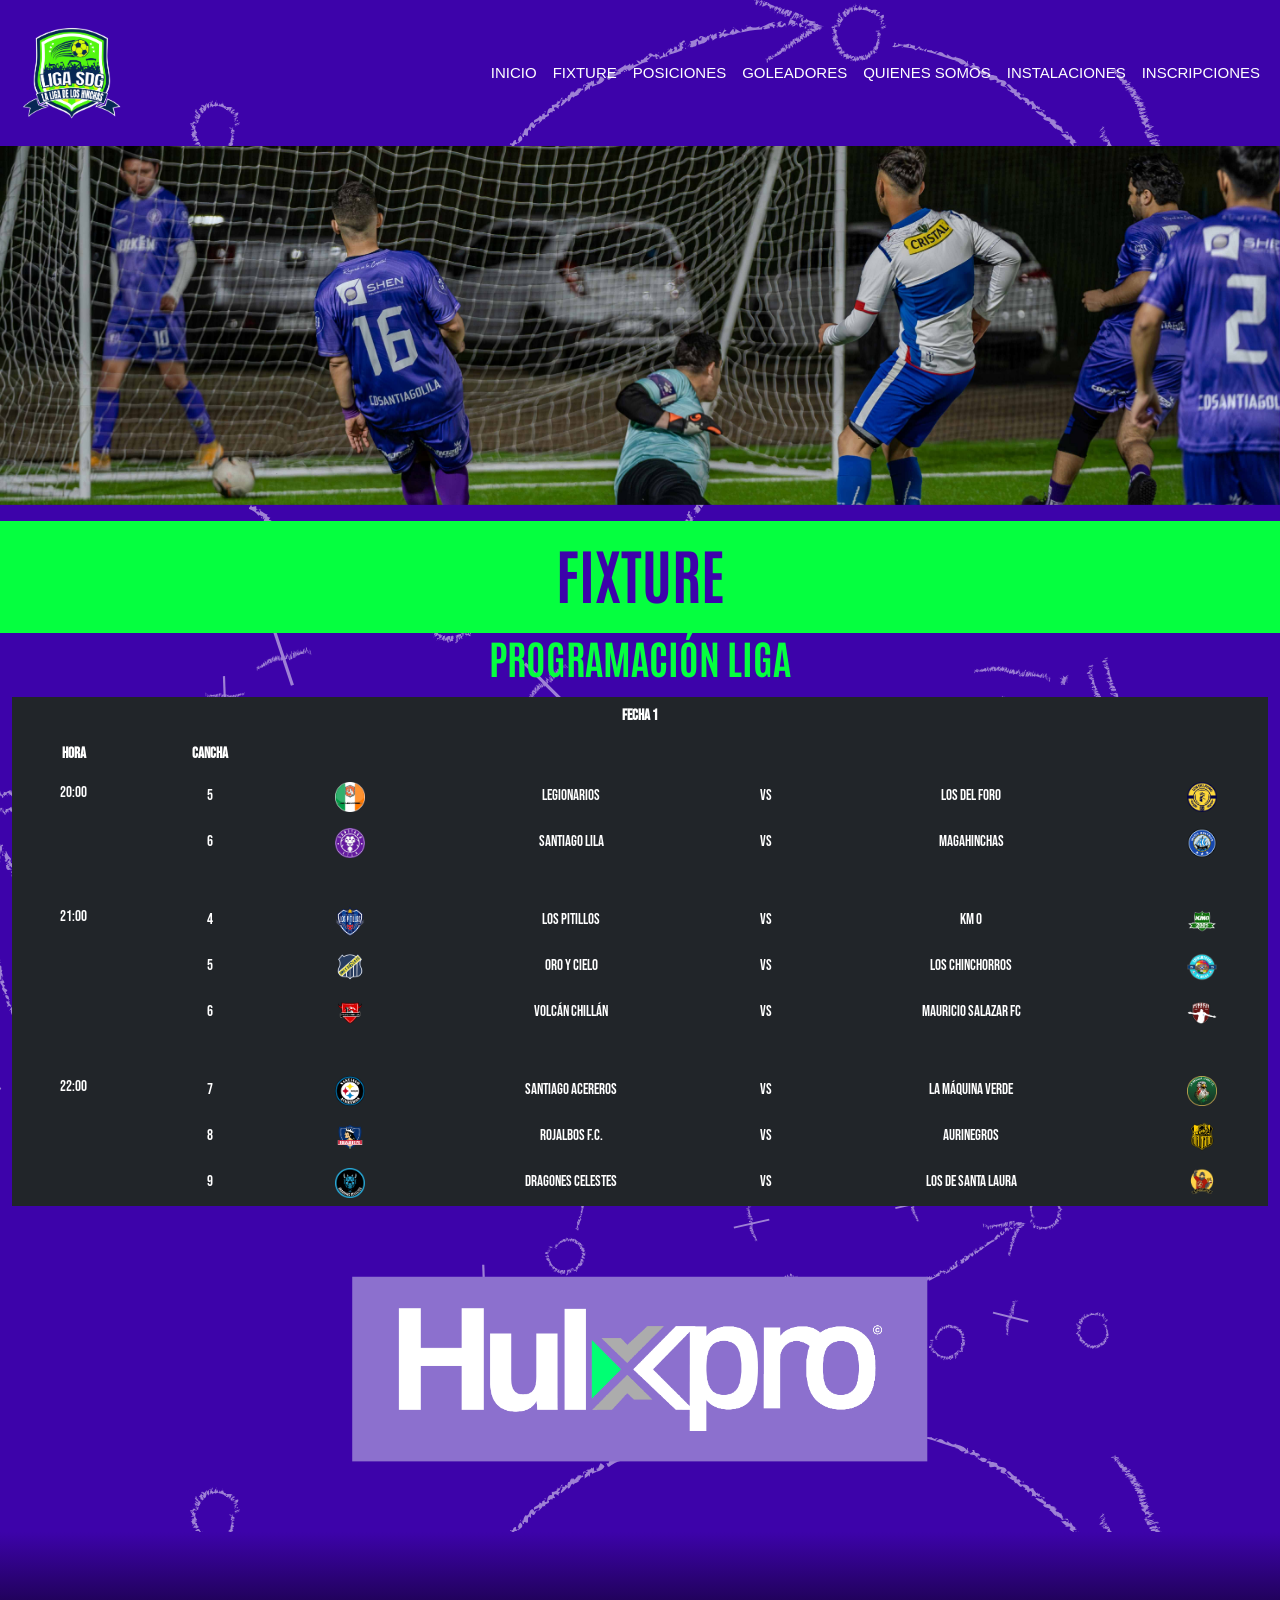
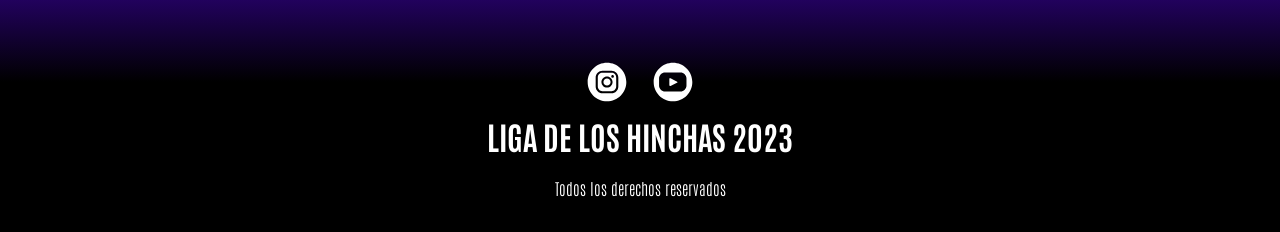
==== commit aea059a7: "edicion tabla fixture" ====
--- a/html/fixture.html
+++ b/html/fixture.html
@@ -87,10 +87,10 @@
             <h2>PROGRAMACIÓN LIGA</h2>
         </div>
 
-        <div class="container align-middle mt-3">
-            <div class="table-responsive-sm mx-auto text-center">
-                <table class="table table-dark table-borderless align-middle">
-                    <thead class="justify-content-center">
+        <div class="container-fluid align-middle mt-3">
+            <div class="table-sm mx-auto text-center">
+                <table class="table table table-dark table-borderless align-middle">
+                    <thead>
                         <tr class="text-center">
                             <th colspan="7">FECHA 1</th>
                         </tr>
--- a/css/estilo.css
+++ b/css/estilo.css
@@ -199,7 +199,12 @@
 /* TABLAS */
 .container {
   font-family: "Bebas Neue", sans-serif;
-  font-size: 16px;
+  font-size: 15px;
+}
+
+.container-fluid {
+  font-family: "Bebas Neue", sans-serif;
+  font-size: 15px;
 }
 
 /* FORMULARIO */
@@ -339,6 +344,7 @@
   padding-left: 50px;
   padding-right: 50px;
   background-color: #3D03AA;
+  text-align: center;
 }
 
 /*# sourceMappingURL=estilo.css.map */
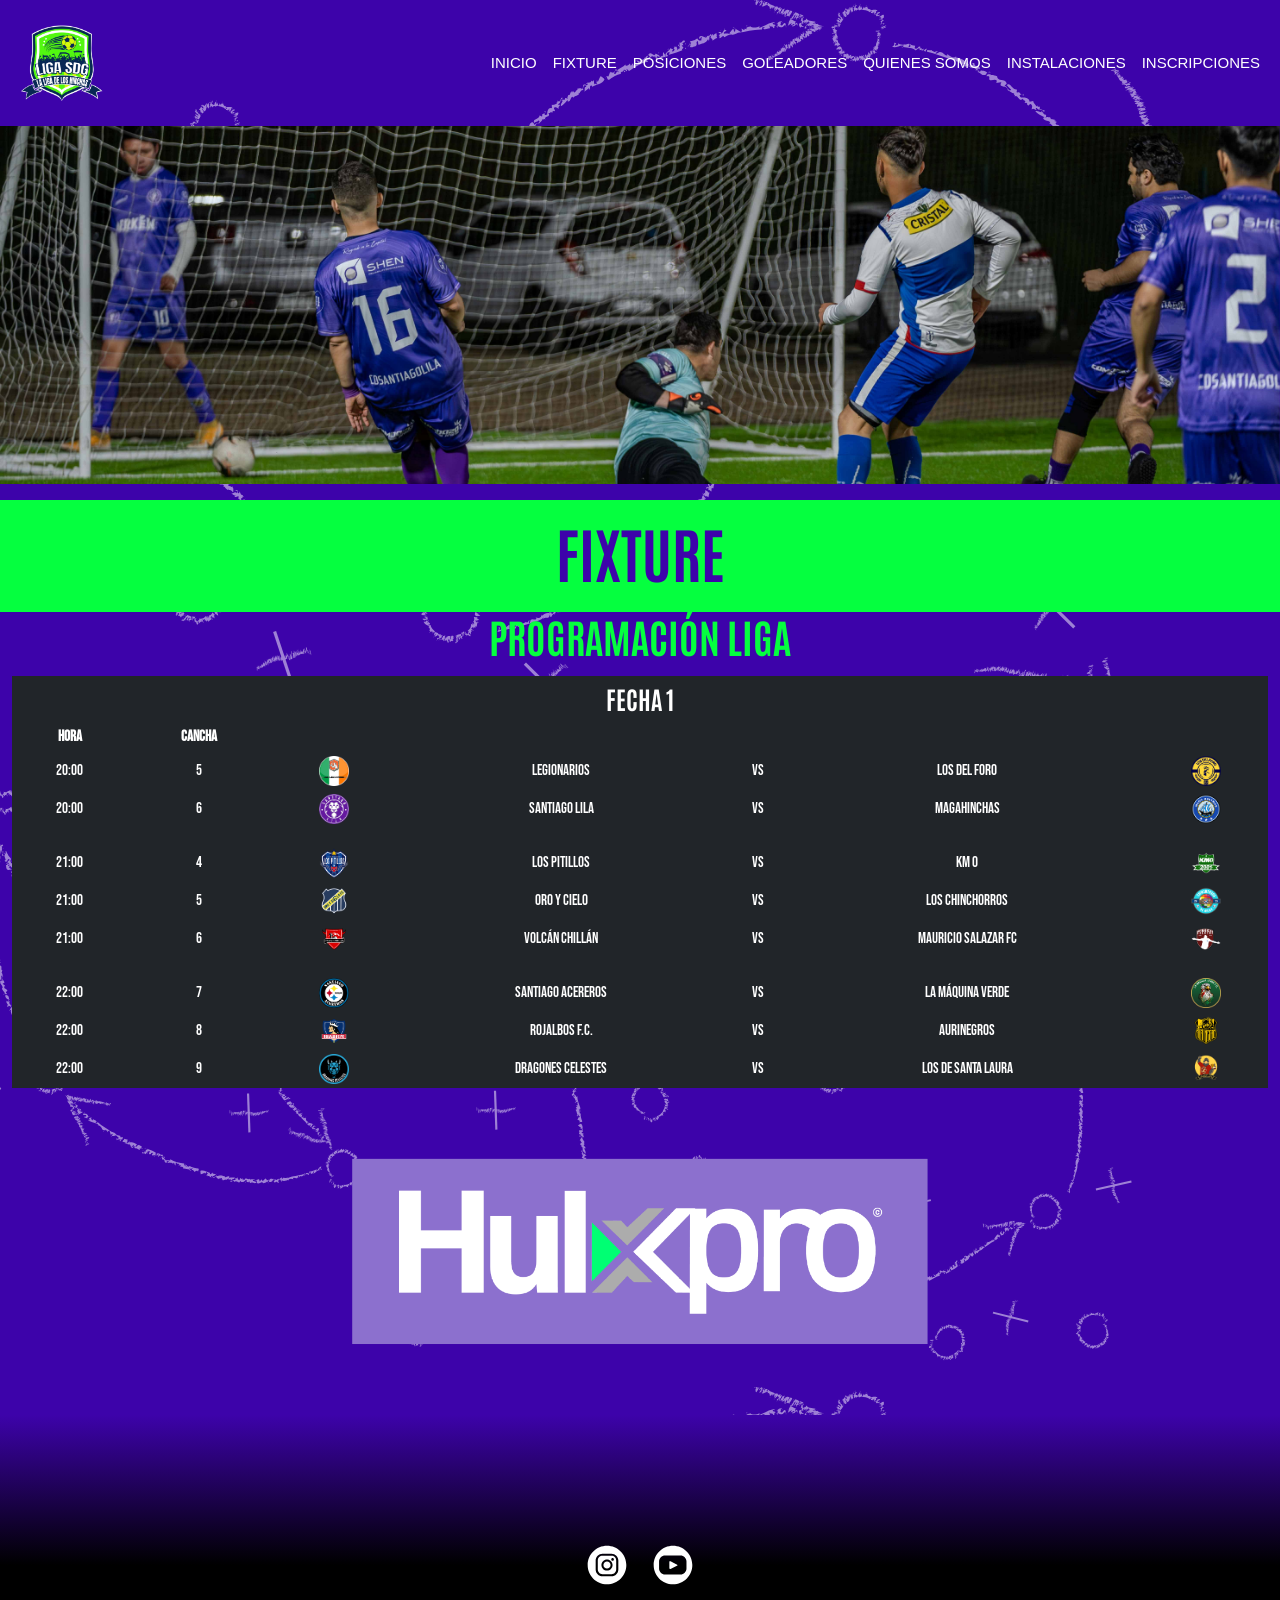
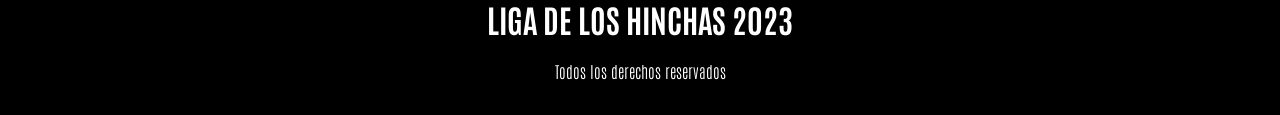
==== commit 317fe060: "ultimos tabla" ====
--- a/html/fixture.html
+++ b/html/fixture.html
@@ -89,10 +89,10 @@
 
         <div class="container-fluid align-middle mt-3">
             <div class="table-sm mx-auto text-center">
-                <table class="table table table-dark table-borderless align-middle">
+                <table class="table table-sm table-hover table-dark table-borderless align-middle">
                     <thead>
                         <tr class="text-center">
-                            <th colspan="7">FECHA 1</th>
+                            <th class="tituloTabla" colspan="7">FECHA 1</th>
                         </tr>
                         <tr class="text-center">
                             <th>Hora</th>
@@ -103,7 +103,7 @@
                     </thead>
                     <tbody class="text-center">
                         <tr>
-                            <td class="align-top" rowspan="2">20:00</td>
+                            <td class="align-middle">20:00</td>
                             <td>5</td>
                             <td><img class="equipoLogo" src="../img/equipos/Los Legionarios.png" alt="Legionarios"></a>
                             </td>
@@ -113,6 +113,7 @@
                             <td><img class="equipoLogo" src="../img/equipos/Logo LdF.png" alt="ldf"></a></td>
                         </tr>
                         <tr>
+                            <td class="align-middle">20:00</td>
                             <td>6</td>
                             <td><img class="equipoLogo" src="../img/equipos/Club Social Santiago Lila.png"
                                     alt="stgolila"></a></td>
@@ -129,7 +130,7 @@
                             <td colspan="7"> </td>
                         </tr>
                         <tr>
-                            <td class="align-top" rowspan="3">21:00</td>
+                            <td class="align-middle">21:00</td>
                             <td>4</td>
                             <td><img class="equipoLogo" src="../img/equipos/Los Pitillos FC.png" alt="Pitillos"></a>
                             </td>
@@ -140,6 +141,7 @@
                             </td>
                         </tr>
                         <tr>
+                            <td class="align-middle">21:00</td>
                             <td>5</td>
                             <td><img class="equipoLogo" src="../img/equipos/OROYCIELO FC.png" alt="oroycielo"></a>
                             </td>
@@ -151,6 +153,7 @@
                             </td>
                         </tr>
                         <tr>
+                            <td class="align-middle">21:00</td>
                             <td>6</td>
                             <td><img class="equipoLogo" src="../img/equipos/Club Atletico Volcan Chillan.png"
                                     alt="volcan"></a></td>
@@ -167,7 +170,7 @@
                             <td colspan="7"> </td>
                         </tr>
                         <tr>
-                            <td class="align-top" rowspan="3">22:00</td>
+                            <td class="align-middle">22:00</td>
                             <td>7</td>
                             <td><img class="equipoLogo" src="../img/equipos/Stgo Acereros.png" alt="acereros"></a>
                             </td>
@@ -179,6 +182,7 @@
                             </td>
                         </tr>
                         <tr>
+                            <td class="align-middle">22:00</td>
                             <td>8</td>
                             <td><img class="equipoLogo" src="../img/equipos/Rojalbos FC.png" alt="Rojalbos"></a>
                             </td>
@@ -189,6 +193,7 @@
                             </td>
                         </tr>
                         <tr>
+                            <td class="align-middle">22:00</td>
                             <td>9</td>
                             <td><img class="equipoLogo" src="../img/equipos/Dragones Celestes.png" alt="dragones"></a>
                             </td>
--- a/css/estilo.css
+++ b/css/estilo.css
@@ -122,7 +122,7 @@
 }
 
 .ligaLogo {
-  width: 120px;
+  width: 100px;
 }
 
 /* CAROUSEL */
@@ -205,6 +205,13 @@
 .container-fluid {
   font-family: "Bebas Neue", sans-serif;
   font-size: 15px;
+}
+
+.tituloTabla {
+  color: #ffffff;
+  font-weight: bold;
+  font-size: 25px;
+  font-family: "antonio", sans-serif;
 }
 
 /* FORMULARIO */
